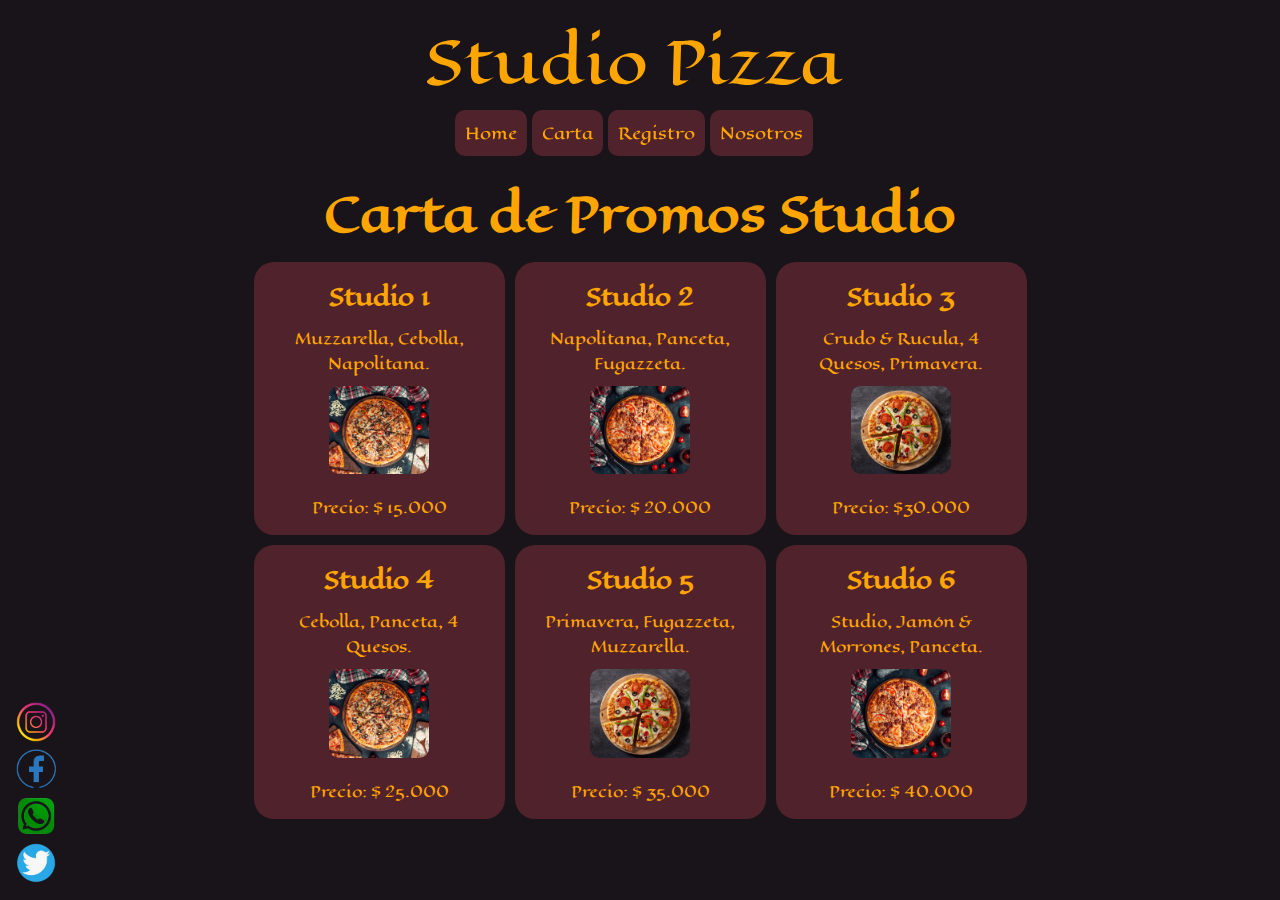
==== templates/menu.html @ 63b8ce4e "v1" ====
<!DOCTYPE html>
<html lang="es">
<head>
    <meta charset="UTF-8">
    <meta name="viewport" content="width=device-width, initial-scale=1.0">
    <title>Carta de Pizzas</title>
    <link rel="stylesheet" href="../static/css/Style.css">
    <link rel="stylesheet" href="../static/css/styleMenu.css">
    <link rel="shortcut icon" href="../static/img/favicon_1.ico" type="image/x-icon">
    <link rel="preconnect" href="https://fonts.googleapis.com">
    <link rel="preconnect" href="https://fonts.gstatic.com" crossorigin>
    <link href="https://fonts.googleapis.com/css2?family=Eagle+Lake&display=swap" rel="stylesheet">
</head>
<body>
    <header class="header">
        <nav class="nav-container">
            <div class="bar">
                <div id="logo">
                    Studio Pizza
                </div>
                <div id="nav">
                    <ul class="nav-links">
                        <li><a href="../index.html" class="btn-cac">Home</a></li>
                        <li><a href="menu.html" class="btn-cac">Carta</a></li>
                        <li><a href="Registro.html" class="btn-cac">Registro</a></li>
                        <li><a href="nosotros.html" class="btn-cac">Nosotros</a></li>
                    </ul>
                </div>
            </div>
        </nav>
    </header>
    <section class="products">
        <h1>Carta de Promos Studio</h1>
        <div class="list-products">
            <div class="pizza product">
                <div class="grid-item title-product">
                    <h3>Studio 1</h3>
                </div>
                <div class="grid-item ingredients">
                <p>Muzzarella, Cebolla, Napolitana.</p>
                </div>
                <div class="grid-item image-pizza">
                    <img src="../static/img/pizza03.jpg" alt="preview-pizza">
                </div>
                <div class="grid-item cost">
                    <p class="cost-pizza"> Precio: $ 15.000</p>
                </div>
            </div>
            <div class="pizza product">
                <div class="grid-item title-product">
                    <h3>Studio 2</h3>
                </div>
                <div class="grid-item ingredients">
                <p>Napolitana, Panceta, Fugazzeta.</p>
                </div>
                <div class="grid-item image-pizza">
                    <img src="../static/img/pizza01.jpg" alt="preview-pizza">
                </div>
                <div class="grid-item cost">
                    <p class="cost-pizza"> Precio: $ 20.000</p>
                </div>
            </div>
            <div class="pizza product">
                <div class="grid-item title-product">
                    <h3>Studio 3</h3>
                </div>
                <div class="grid-item ingredients">
                <p>Crudo & Rucula, 4 Quesos, Primavera.</p>
                </div>
                <div class="grid-item image-pizza">
                    <img src="../static/img/pizza02.jpg" alt="preview-pizza">
                </div>
                <div class="grid-item cost">
                    <p class="cost-pizza"> Precio: $30.000</p>
                </div>
            </div>
            <div class="pizza product">
                <div class="grid-item title-product">
                    <h3>Studio 4</h3>
                </div>
                <div class="grid-item ingredients">
                <p>Cebolla, Panceta, 4 Quesos.</p>
                </div>
                <div class="grid-item image-pizza">
                    <img src="../static/img/pizza03.jpg" alt="preview-pizza">
                </div>
                <div class="grid-item cost">
                    <p class="cost-pizza"> Precio: $ 25.000</p>
                </div>
            </div>
            <div class="pizza product">
                <div class="grid-item title-product">
                    <h3>Studio 5</h3>
                </div>
                <div class="grid-item ingredients">
                <p>Primavera, Fugazzeta, Muzzarella.</p>
                </div>
                <div class="grid-item image-pizza">
                    <img src="../static/img/pizza02.jpg" alt="preview-pizza">
                </div>
                <div class="grid-item cost">
                    <p class="cost-pizza"> Precio: $ 35.000</p>
                </div>
            </div>
            <div class="pizza product">
                <div class="grid-item title-product">
                    <h3>Studio 6</h3>
                </div>
                <div class="grid-item ingredients">
                <p>Studio, Jamón & Morrones, Panceta.</p>
                </div>
                <div class="grid-item image-pizza">
                    <img src="../static/img/pizza01.jpg" alt="preview-pizza">
                </div>
                <div class="grid-item cost">
                    <p class="cost-pizza"> Precio: $ 40.000</p>
                </div>
            </div>
        </div>
    </section>
    <script src="../static/js/script.js"></script>
    <footer>
        <div class="foot-er">
            <div class="container-1">
                <div class="inst"> <a href="https://www.instagram.com/" target="_blank"> <img src="../static/img/Insta.png" alt=""> </a> </div>
                <div class="face"> <a href="https://www.facebook.com/" target="_blank"> <img src="../static/img/Face.png" alt=""> </a> </div>
                <div class="what"> <a href="https://www.whatsapp.com/" target="_blank"> <img src="../static/img/What.png" alt=""> </a> </div>
                <div class="twit"> <a href="https://www.twitter.com/" target="_blank"> <img src="../static/img/Twitter.png" alt=""> </a> </div>
            </div>
        </div>
    </footer>
</body>
</html>
---- static/css/Style.css ----
:root{
    --bg-color:#181419;
    --primary-color:#9f36486b;
    --secondary-color:#ffc098;
    --third-color:#db4648;
    --third-bis-color:#db4648f2;
    --bg-input-color:#4f31572c;
    --txt-color:orange;
    }

*{
    margin: 0px;
    padding: 0px;
    box-sizing: border-box;
    font-family: "Eagle Lake", serif;
}

body{
    background-color: var(--bg-color); 
}

/* -- Desde acá es la barra de navegación -- */

#logo {
    font-family: "Eagle Lake", serif;
    font-weight: 400;
    font-size: 5cap;
    font-style: normal;
    text-align: center;
  }

.header{
    background-color: transparent;
    color: var(--txt-color);
    position: fixed;
    top:0;
    left: 0;
    width: 100%;
    z-index: 9999;
    transition: 0.5s linear 0.21s ;
}

.header.off{
    transform: translateY(-300px);
}

#nav ul{
    list-style-type: none;
    text-align: center;
 }

 #nav li{
    display: inline-flex;
    flex-direction: column;
 }
 
.nav-container{
    max-width: 100%;
    margin: 1% 1% 0% 0%;
    display: flex;
    justify-content: center;
}

.btn-cac{
    background-color: var(--primary-color);
    padding: 10px;
    border-radius: 10px;
    color:var(--txt-color);
    cursor: pointer;
}

a{
    text-decoration: none;
}

/* -- Hasta acá es la barra de navegación -- */

/* -- Desde acá son las Redes Sociales -- */

.foot-er{
    position: fixed;
    bottom: 0px;
    background-color:transparent;
    display: block;
    align-content: center;
}

.container-1{
    width: 20%;
    height: auto;
    margin: 10px 40%;
    gap: 5px;
}

.inst img{
    width: 40px;
    height: 40px;
    object-fit:cover;
    background-color: transparent;
    border-radius: 5% 5% 5% 5%;
    gap: 5px;
}

.face img{
    width: 40px;
    height: 40px;
    object-fit:cover;
    background-color: transparent;
    border-radius: 5% 5% 5% 5%;
    gap: 5px;
}

.what img{
    width: 40px;
    height: 40px;
    object-fit:cover;
    background-color: transparent;
    border-radius: 5% 5% 5% 5%;
    gap: 5px;
}

.twit img{
    width: 40px;
    height: 40px;
    object-fit:cover;
    background-color: transparent;
    border-radius: 5% 5% 5% 5%;
    gap: 5px;
}

.inst img:hover{
    animation: tilt-n-move-shaking 0.35s infinite;
    cursor: pointer;
}

.face img:hover{
    animation: tilt-n-move-shaking 0.35s infinite;
    cursor: pointer;
}

.what img:hover{
    animation: tilt-n-move-shaking 0.35s infinite;
    cursor: pointer;
}

.twit img:hover{
    animation: tilt-n-move-shaking 0.35s infinite;
    cursor: pointer;
}

@keyframes tilt-n-move-shaking {
    0% { transform: translate(0, 0) rotate(0deg); }
    25% { transform: translate(0, 0) rotate(25deg); }
    50% { transform: translate(0, 0) rotate(50deg); }
    75% { transform: translate(0, 0) rotate(25deg); }
    100% { transform: translate(0, 0) rotate(0deg); }
}

/* -- Hasta acá son las Redes Sociales -- */
---- static/css/styleMenu.css ----
:root{
    --bg-color:#181419;
    --primary-color:#9f36486b;
    --secondary-color:#ffc098;
    --third-color:#db4648;
    --third-bis-color:#db4648f2;
    --bg-input-color:#4f31572c;
    --txt-color:orange;
}

*{
    margin: 0px;
    padding: 0px;
    box-sizing: border-box;
    font-family: "Eagle Lake", serif;
    color: var(--txt-color);
}

body{
    background-color: var(--bg-color); 
}

/* -- Desde acá es propio de la página Menu -- */

section{
    position: relative;
    top: 175px;
    margin: 0 auto;
    width: 80%;
    gap: 10px;
}

.products{
    font-size: 2.0cap;
    text-align: center;
}

.list-products{
    display: grid;
    grid-template-columns: repeat(auto-fill, 25%);
    width: 100%;
    gap: 10px;
    padding: 10px;
    place-content: center;
    margin: 0  auto;
}

.pizza{
    background-color: var(--primary-color);
    width: 100%;
    padding: 10px;
    border-radius: 20px;
    margin: 0 auto;   
}

.grid-item{
    width: 100%;
    text-align: center;
    padding: 5px;
}

.title-product{
    grid-column: 1 / span 2;
    grid-row: 1;
    font-size: 20px;
}

.ingredients{
    font-size:15px;
    align-self: center;
}

.image-pizza img{
    width: 100px;
    border-radius: 10px;
    align-self: center;
 }
 
 .cost{
    grid-column: 1 / span 2;
    grid-row: 3;
    font-size: 15px;
}
/* -- Hasta acá es propio de la página Menu -- */

/* -- Desde acá es la adaptación de la pantalla -- */

@media screen and (max-width: 700px){
    :root{
        --txt-color:rgba(255, 0, 0, 0.90);
        }
    #logo{
        font-size: 4cap;
    }
    .list-products{
        grid-template-columns: auto;
        border-radius: 20px;
        background-color: rgba(255, 127, 127, 0.75);
    }
    .pizza{
        display: grid;
        background-color: var(--bg-color)
    }
    .products{
        font-size: 1.75cap;
    }
    section{
        top: 150px;
    }
}

@media screen and (max-width: 400px){
    :root{
        --txt-color:rgb(60, 255, 0, 0.5);
        }    
    #logo{
        font-size: 4cap;
    }
    .list-products{
        grid-template-columns: auto; 
        border-radius: 20px;
        background-color: rgb(60, 255, 0, 0.25);
    }
    .pizza{
        display: grid;
        background-color: var(--bg-color)
    }
    .products{
        font-size: 1.75cap;
    }
    section{
        top: 150px;
    }
}

/* -- Hasta acá es la adaptación de la pantalla -- */
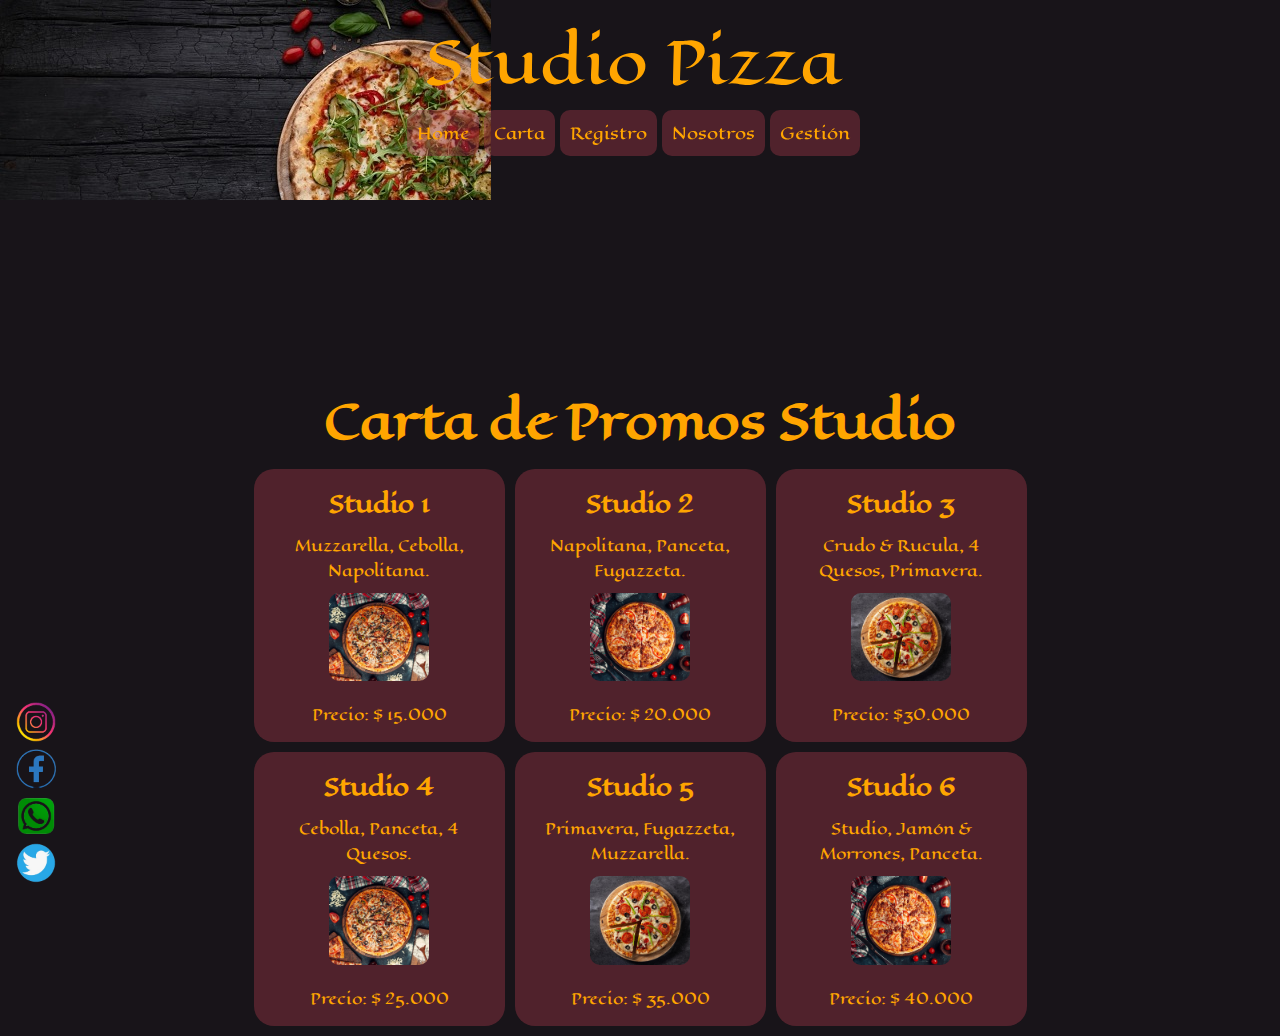
==== commit ff9e8ab4: "v9" ====
--- a/templates/menu.html
+++ b/templates/menu.html
@@ -24,10 +24,14 @@
                         <li><a href="menu.html" class="btn-cac">Carta</a></li>
                         <li><a href="Registro.html" class="btn-cac">Registro</a></li>
                         <li><a href="nosotros.html" class="btn-cac">Nosotros</a></li>
+                        <li><a href="gestion.html" class="btn-cac">Gestión</a></li>
                     </ul>
                 </div>
             </div>
         </nav>
+    </header>
+    <header class="banner">
+        <img src="../static/img/BannerPizza.jpg" alt="Banner de la pizzería Studio Pizza">
     </header>
     <section class="products">
         <h1>Carta de Promos Studio</h1>
